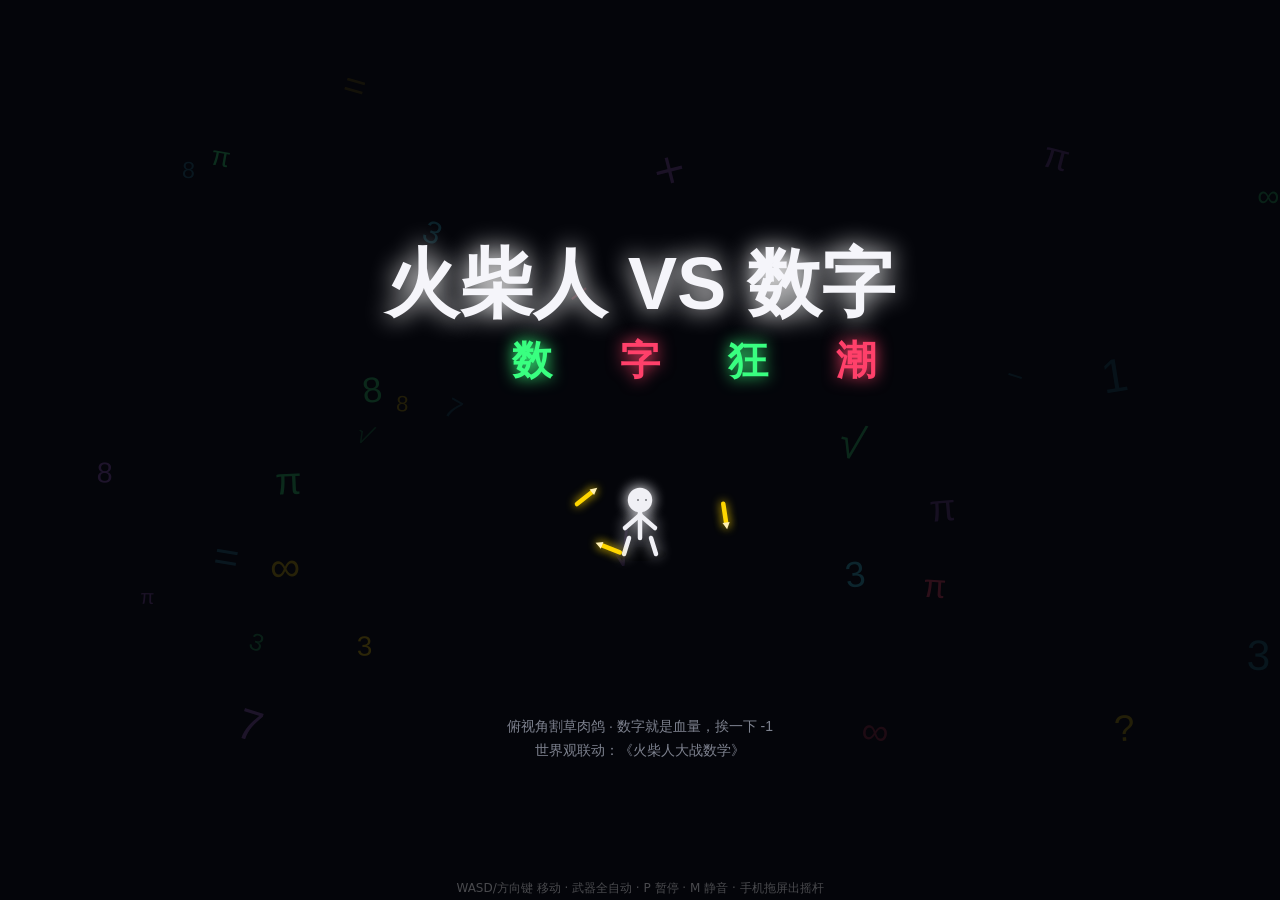
==== index.html @ 42fe0871 "feat: 火柴人大战数字 v1.7.1 —— 10关战役完结 + 无尽模式 + 武器进化 - 俯视角 2D 割草木鸽：数字怪头顶数字=血量，挨一下 -1 - 10 关战役（全部实装）+ ♾ 无尽模式" ====
<!DOCTYPE html>
<html lang="zh-CN">
<head>
<meta charset="utf-8">
<meta name="viewport" content="width=device-width, initial-scale=1, maximum-scale=1, user-scalable=no, viewport-fit=cover">
<title>火柴人 VS 数字 · 数字狂潮（割草木鸽）</title>
<link rel="stylesheet" href="style.css">
</head>
<body>
<div id="stage">
  <script src="lib/p5.min.js"></script>
  <script src="js/globals.js?v=17"></script>
  <script src="js/audio.js?v=17"></script>
  <script src="js/player.js?v=17"></script>
  <script src="js/weapons.js?v=17"></script>
  <script src="js/enemies.js?v=17"></script>
  <script src="js/items.js?v=17"></script>
  <script src="js/upgrades.js?v=17"></script>
  <script src="js/boss.js?v=17"></script>
  <script src="js/scenes.js?v=19"></script>
  <script src="js/sketch.js?v=17"></script>
</div>
<div id="hint">WASD/方向键 移动 · 武器全自动 · P 暂停 · M 静音 · 手机拖屏出摇杆</div>
</body>
</html>
---- style.css ----
html, body {
  margin: 0; padding: 0;
  background: #000;
  overflow: hidden;
  width: 100%; height: 100%;
  touch-action: none;
  -webkit-user-select: none; user-select: none;
  -webkit-tap-highlight-color: transparent;
  overscroll-behavior: none;
}
#stage, canvas { display: block; }
#hint {
  position: fixed; left: 0; right: 0; bottom: 2px;
  text-align: center;
  font: 12px/1.6 "Microsoft YaHei", system-ui, sans-serif;
  color: rgba(255,255,255,0.28);
  pointer-events: none;
  z-index: 5;
}
@media (max-width: 820px) { #hint { display: none; } }
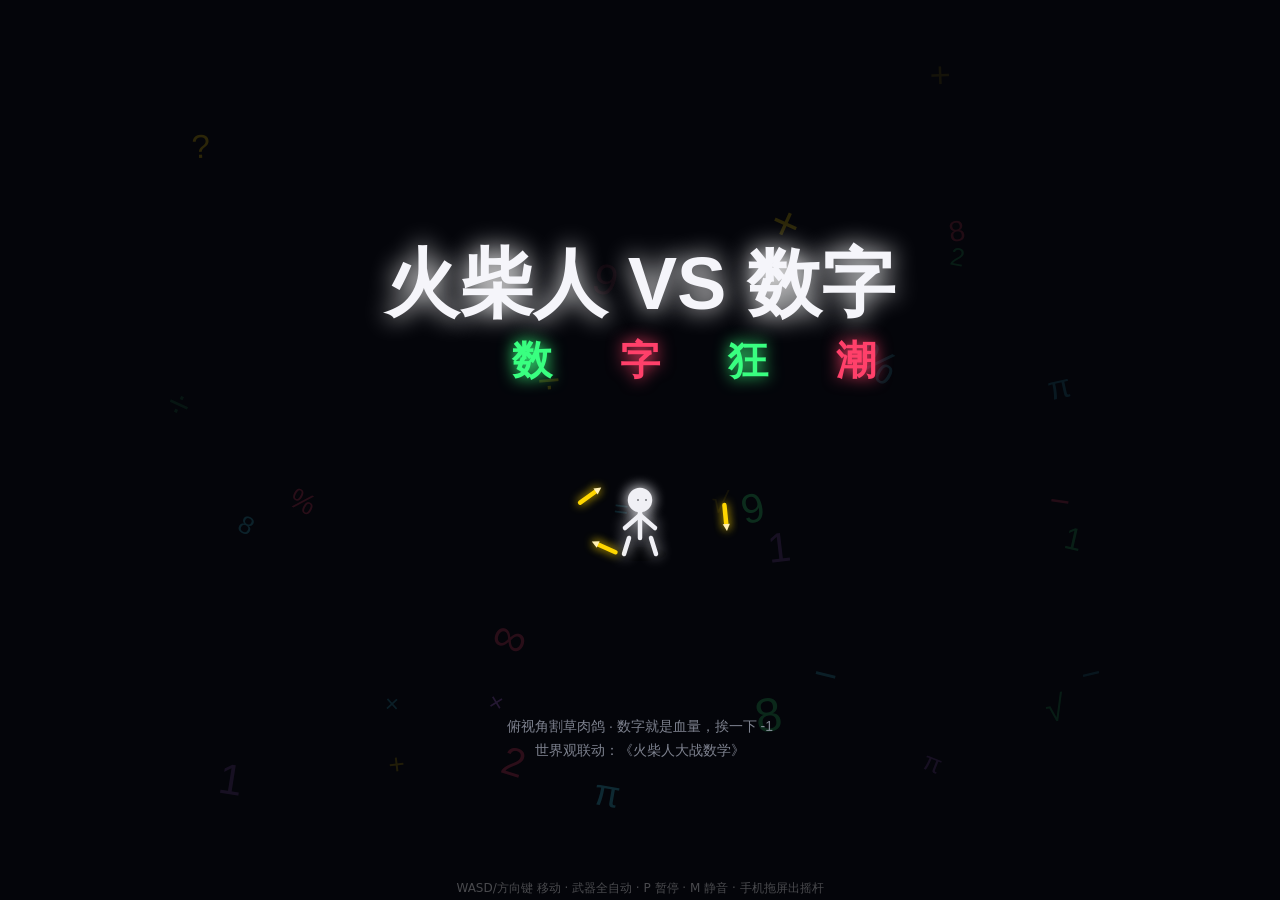
==== commit 074dc72f: "feat: 音效接入微信小游戏 —— wx.createWebAudioContext 后端 + 触摸 resume + 电话中断自动处理" ====
--- a/index.html
+++ b/index.html
@@ -10,7 +10,7 @@
 <div id="stage">
   <script src="lib/p5.min.js"></script>
   <script src="js/globals.js?v=17"></script>
-  <script src="js/audio.js?v=17"></script>
+  <script src="js/audio.js?v=20"></script>
   <script src="js/player.js?v=17"></script>
   <script src="js/weapons.js?v=17"></script>
   <script src="js/enemies.js?v=17"></script>
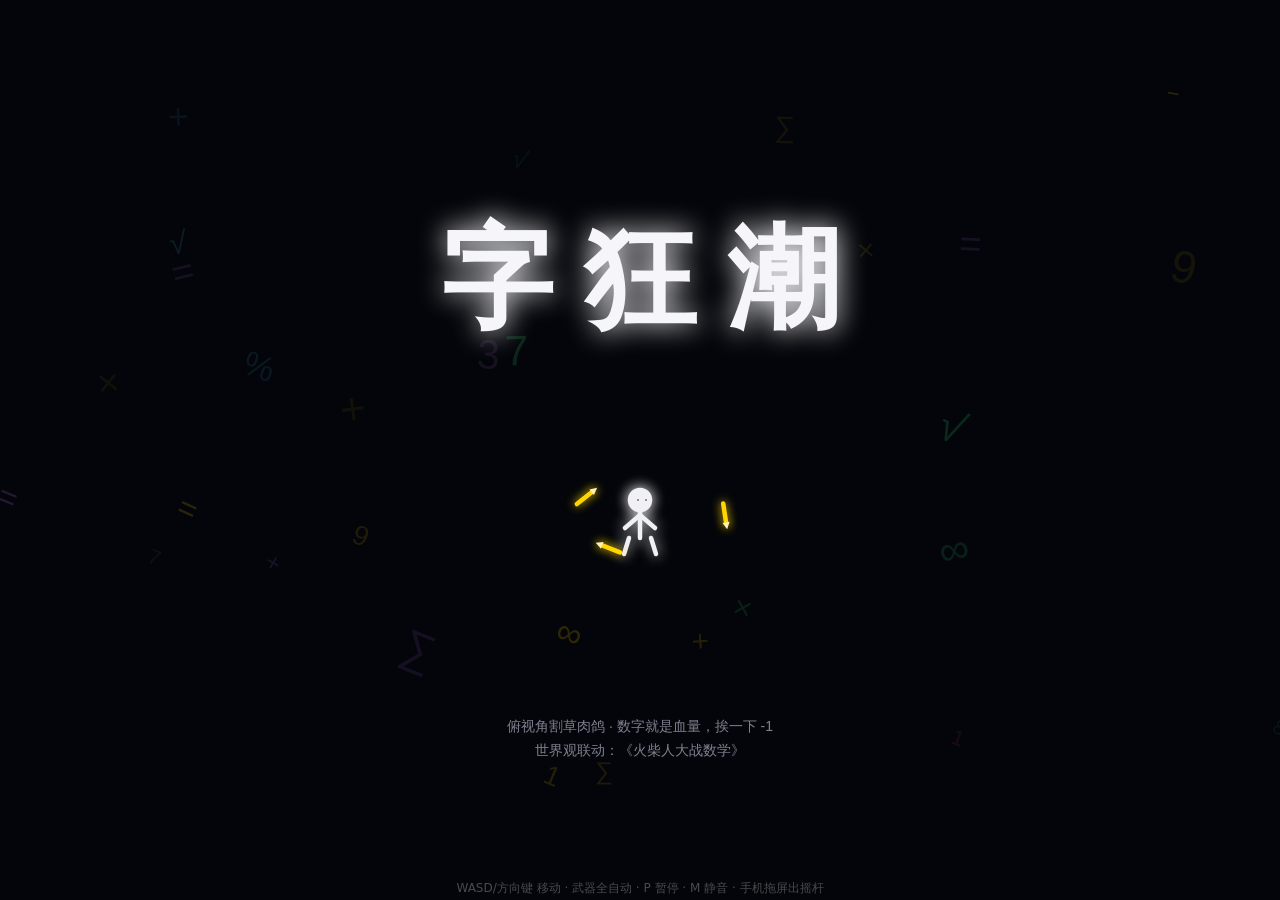
==== commit 5fde9867: "feat: v1.7.3 冻结版 —— BGM 三套 + 标题去副标题 + 六项细节打磨 + sceneT 修复 + wx mock harness - BGM：WebAudio 合成芯片音乐（men" ====
--- a/index.html
+++ b/index.html
@@ -9,7 +9,7 @@
 <body>
 <div id="stage">
   <script src="lib/p5.min.js"></script>
-  <script src="js/globals.js?v=17"></script>
+  <script src="js/globals.js?v=18"></script>
   <script src="js/audio.js?v=20"></script>
   <script src="js/player.js?v=17"></script>
   <script src="js/weapons.js?v=17"></script>
@@ -17,8 +17,8 @@
   <script src="js/items.js?v=17"></script>
   <script src="js/upgrades.js?v=17"></script>
   <script src="js/boss.js?v=17"></script>
-  <script src="js/scenes.js?v=19"></script>
-  <script src="js/sketch.js?v=17"></script>
+  <script src="js/scenes.js?v=20"></script>
+  <script src="js/sketch.js?v=19"></script>
 </div>
 <div id="hint">WASD/方向键 移动 · 武器全自动 · P 暂停 · M 静音 · 手机拖屏出摇杆</div>
 </body>
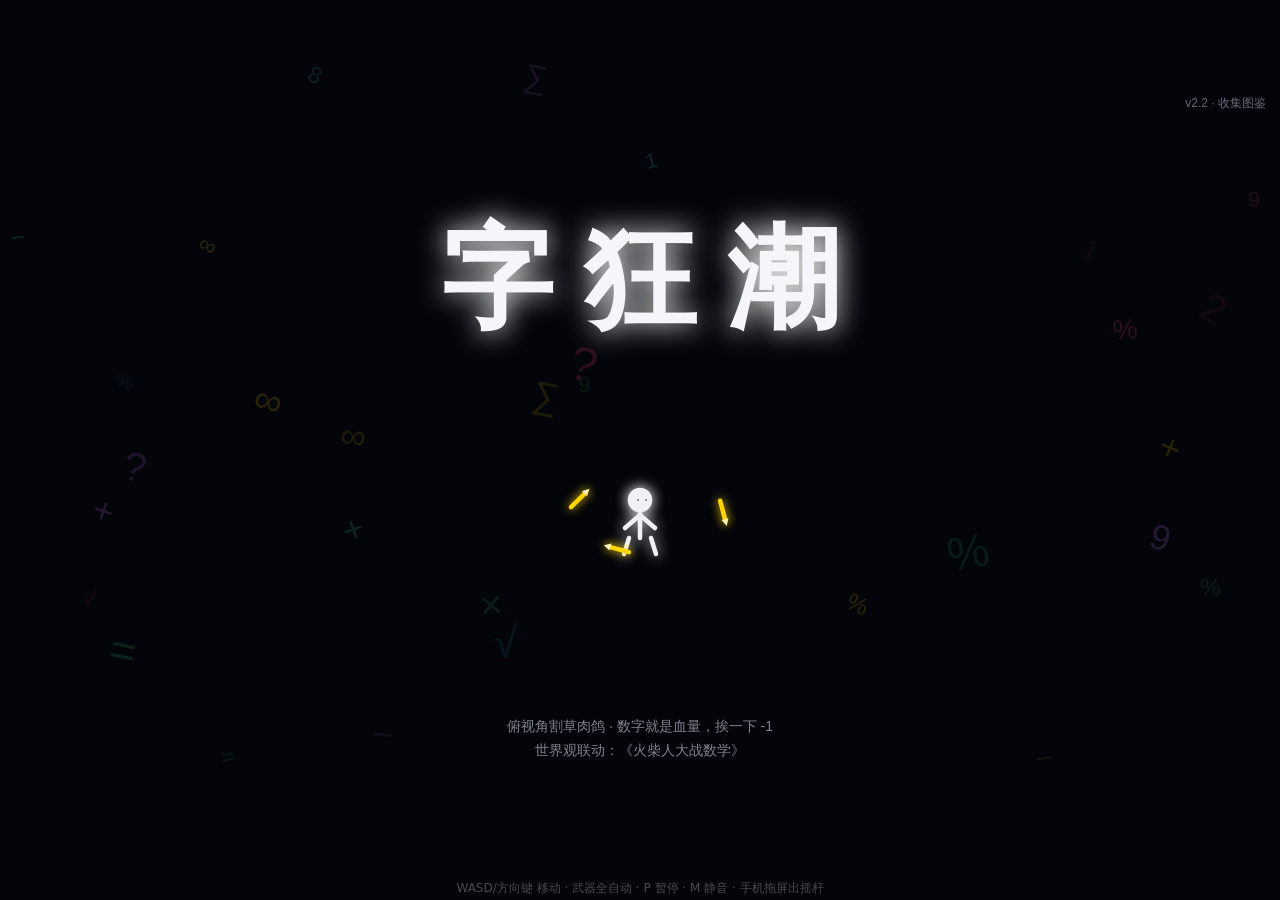
==== commit 2c5f9ca3: "feat: 字狂潮 v2.2 —— 全局货币+永久强化+成就+收集图鉴 - 全局货币「粉笔」：每局击杀结算，失败/通关画面显示 +N - 永久强化商店 ×8（B 键/🔧）+ 成就系统 ×10（C 键/" ====
--- a/index.html
+++ b/index.html
@@ -3,22 +3,22 @@
 <head>
 <meta charset="utf-8">
 <meta name="viewport" content="width=device-width, initial-scale=1, maximum-scale=1, user-scalable=no, viewport-fit=cover">
-<title>火柴人 VS 数字 · 数字狂潮（割草木鸽）</title>
+<title>字狂潮 v2 · 局外成长</title>
 <link rel="stylesheet" href="style.css">
 </head>
 <body>
 <div id="stage">
   <script src="lib/p5.min.js"></script>
-  <script src="js/globals.js?v=18"></script>
+  <script src="js/globals.js?v=20"></script>
   <script src="js/audio.js?v=20"></script>
-  <script src="js/player.js?v=17"></script>
+  <script src="js/player.js?v=18"></script>
   <script src="js/weapons.js?v=17"></script>
-  <script src="js/enemies.js?v=17"></script>
-  <script src="js/items.js?v=17"></script>
-  <script src="js/upgrades.js?v=17"></script>
-  <script src="js/boss.js?v=17"></script>
-  <script src="js/scenes.js?v=20"></script>
-  <script src="js/sketch.js?v=19"></script>
+  <script src="js/enemies.js?v=19"></script>
+  <script src="js/items.js?v=18"></script>
+  <script src="js/upgrades.js?v=18"></script>
+  <script src="js/boss.js?v=19"></script>
+  <script src="js/scenes.js?v=23"></script>
+  <script src="js/sketch.js?v=21"></script>
 </div>
 <div id="hint">WASD/方向键 移动 · 武器全自动 · P 暂停 · M 静音 · 手机拖屏出摇杆</div>
 </body>
